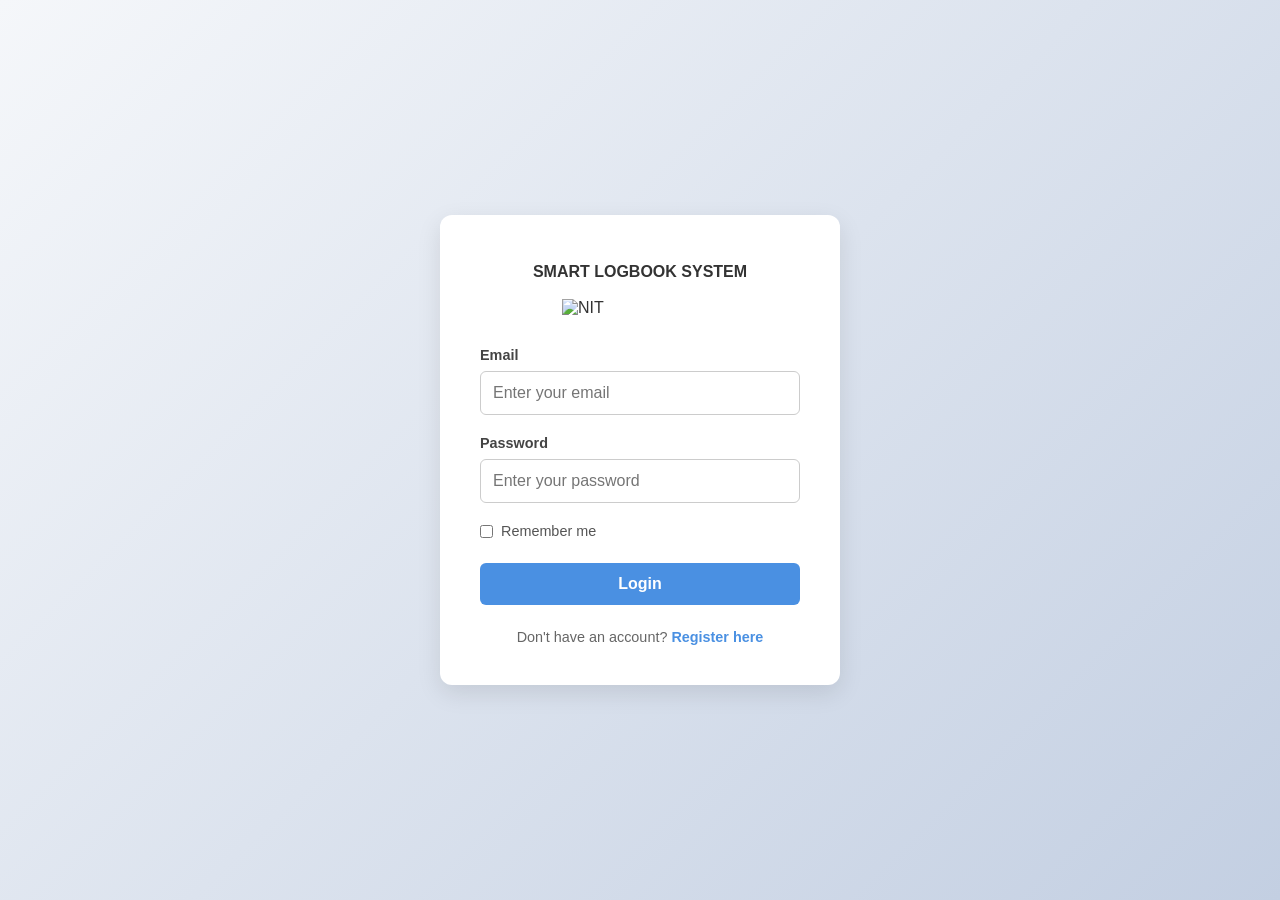
==== index.html @ 7aa20b92 "Add files via upload" ====
<!DOCTYPE html>
<html lang="en">
<head>
    <meta charset="UTF-8">
    <meta name="viewport" content="width=device-width, initial-scale=1.0">
    <title>Login Page</title>
    <link rel="stylesheet" href="style.css">
    <style>

        .logo{
           
        }
    </style>
</head>
<body>

    <div class="login-container">
        <div class="logo-container">  
                  
        </div>
              <h4>SMART LOGBOOK SYSTEM</h4>
            
              <img class="logo" src="C:\Users\BUDEBA\3D Objects\PING\NIT LOGO.jpg" alt="NIT" height="160" width="160">
        <form id="loginForm" action="#" method="POST">
            
            <div class="input-group">
                <label for="email">Email</label>
                <input type="email" id="email" name="email" placeholder="Enter your email" required>
            </div>

            <div class="input-group">
                <label for="password">Password</label>
                <input type="password" id="password" name="password" placeholder="Enter your password" required>
            </div>

            <div class="form-actions">
                <label class="remember-me">
                    <input type="checkbox" name="remember">
                    <span>Remember me</span>
                </label>
            </div>

            <button type="submit" class="login-btn">Login</button>
        </form>

        <div class="register-link">
            <p>Don't have an account? <a href="register.html">Register here</a></p>
        </div>
    </div>

    <script type="module" src="./auth.js"></script>
</body>
</html>
---- style.css ----
/* Reset and Base Styles */
* {
    margin: 0;
    padding: 0;
    box-sizing: border-box;
    font-family: 'Segoe UI', Tahoma, Geneva, Verdana, sans-serif;
}

body {
    display: flex;
    justify-content: center;
    align-items: center;
    min-height: 100vh;
    background: linear-gradient(135deg, #f5f7fa 0%, #c3cfe2 100%);
}

/* Container Card */
.login-container {
    background-color: #ffffff;
    padding: 2.5rem;
    border-radius: 12px;
    box-shadow: 0 8px 24px rgba(0, 0, 0, 0.1);
    width: 90%;
    max-width: 400px;
}

/* Logo Styling */
.logo-container {
    text-align: center;
    margin-bottom: 0.5rem;
}

/* Typography */
h4 {
    text-align: center;
    color: #333333;
    margin-bottom: 0.5rem;
}

.subtitle {
    text-align: center;
    color: #666666;
    font-size: 0.9rem;
    margin-bottom: 2rem;
}

/* Form Groups */
.input-group {
    margin-bottom: 1.25rem;
}

.input-group label {
    display: block;
    margin-bottom: 0.5rem;
    color: #444444;
    font-size: 0.9rem;
    font-weight: 600;
}

.input-group input {
    width: 100%;
    padding: 0.75rem;
    border: 1px solid #cccccc;
    border-radius: 6px;
    font-size: 1rem;
    outline: none;
    transition: border-color 0.2s;
}

.input-group input:focus {
    border-color: #4a90e2;
}

/* Form Actions (Remember Me) */
.form-actions {
    display: flex;
    align-items: center;
    justify-content: space-between;
    margin-bottom: 1.5rem;
}

.remember-me {
    display: flex;
    align-items: center;
    cursor: pointer;
    font-size: 0.9rem;
    color: #555555;
}

.remember-me input {
    margin-right: 0.5rem;
}

/* Login Button */
.login-btn {
    width: 100%;
    padding: 0.75rem;
    background-color: #4a90e2;
    color: white;
    border: none;
    border-radius: 6px;
    font-size: 1rem;
    font-weight: bold;
    cursor: pointer;
    transition: background-color 0.2s;
}

.login-btn:hover {
    background-color: #357abd;
}

/* Register Footer Link */
.register-link {
    text-align: center;
    margin-top: 1.5rem;
    font-size: 0.9rem;
    color: #666666;
}

.register-link a {
    color: #4a90e2;
    text-decoration: none;
    font-weight: 600;
}

.register-link a:hover {
    text-decoration: underline;
}
/* Usanidi wa Awali (Reset) */
* {
    margin: 0;
    padding: 0;
    box-sizing: border-box;
    font-family: 'Segoe UI', Tahoma, Geneva, Verdana, sans-serif;
}

body {
    background-color: #f4f6f9;
    color: #333;
}

.dashboard-container {
    display: flex;
    height: 100vh;
    overflow: hidden;
}

/* === SIDEBAR STYLES === */
.sidebar {
    width: 260px;
    background-color: #1e293b;
    color: #fff;
    display: flex;
    flex-direction: column;
    justify-content: space-between;
    padding: 20px;
    transition: all 0.3s ease;
}

.logo {
    padding: 10px 0 30px 0;
    margin: 0 25.6%;
}

.logo h2 i {
    color: #38bdf8;
    margin-right: 8px;
}

.nav-menu {
    display: flex;
    flex-direction: column;
    gap: 8px;
    margin-top: 20px;
    flex-grow: 1;
}

.nav-item {
    display: flex;
    align-items: center;
    color: #94a3b8;
    text-decoration: none;
    padding: 14px 16px;
    border-radius: 8px;
    font-size: 16px;
    font-weight: 500;
    transition: all 0.2s ease;
}

.nav-item i {
    margin-right: 12px;
    width: 20px;
    font-size: 18px;
}

/* Unapoweka Kipanya au Ikiwa Active */
.nav-item:hover, .nav-item.active {
    background-color: #334155;
    color: #fff;
}

.nav-item.active i {
    color: #38bdf8;
}

/* Logout Style ya Kipekee */
.nav-item.logout {
    color: #f87171;
    border-top: 1px solid #334155;
    border-radius: 0;
    padding-top: 20px;
}

.nav-item.logout:hover {
    background-color: #7f1d1d;
    color: #fff;
    border-radius: 8px;
}

/* === MAIN CONTENT STYLES === */
.main-content {
    flex-grow: 1;
    display: flex;
    flex-direction: column;
    overflow-y: auto;
}

/* Top Header */
.top-header {
    background-color: #fff;
    padding: 15px 30px;
    display: flex;
    justify-content: space-between;
    align-items: center;
    box-shadow: 0 2px 4px rgba(0,0,0,0.02);
}

.search-bar {
    display: flex;
    align-items: center;
    background-color: #f1f5f9;
    padding: 8px 16px;
    border-radius: 20px;
    width: 300px;
}

.search-bar i {
    color: #94a3b8;
    margin-right: 8px;
}

.search-bar input {
    border: none;
    background: transparent;
    outline: none;
    width: 100%;
}

.user-profile {
    display: flex;
    align-items: center;
    gap: 12px;
}

.user-name {
    font-weight: 600;
    color: #475569;
}

.avatar {
    width: 40px;
    height: 40px;
    background-color: #38bdf8;
    color: #fff;
    border-radius: 50%;
    display: flex;
    align-items: center;
    justify-content: center;
    font-weight: bold;
}

/* Content Body */
.content-body {
    padding: 30px;
}

.content-body h1 {
    color: #1e293b;
    margin-bottom: 5px;
}

.content-body p {
    color: #64748b;
    margin-bottom: 30px;
}

/* Kadi za Mfano */
.stats-cards {
    display: grid;
    grid-template-columns: repeat(auto-fit, minmax(240px, 1-fr));
    gap: 20px;
}

.card {
    background-color: #fff;
    padding: 24px;
    border-radius: 12px;
    box-shadow: 0 4px 6px -1px rgba(0,0,0,0.05);
    display: flex;
    flex-direction: column;
    gap: 8px;
}

.card i {
    font-size: 28px;
    margin-bottom: 10px;
}

.card h3 {
    font-size: 24px;
    color: #1e293b;
}

.card p {
    margin: 0;
    font-size: 14px;
}

/* Rangi za Ikoni */
.text-blue { color: #3b82f6; }
.text-green { color: #10b981; }
.text-orange { color: #f59e0b; }

/* Responsive kwa Ajili ya Simu */
@media (max-width: 768px) {
    .dashboard-container {
        flex-direction: column;
    }
    .sidebar {
        width: 100%;
        height: auto;
    }
    .nav-menu {
        flex-direction: row;
        flex-wrap: wrap;
    }
    .nav-item {
        padding: 10px;
        font-size: 14px;
    }
}
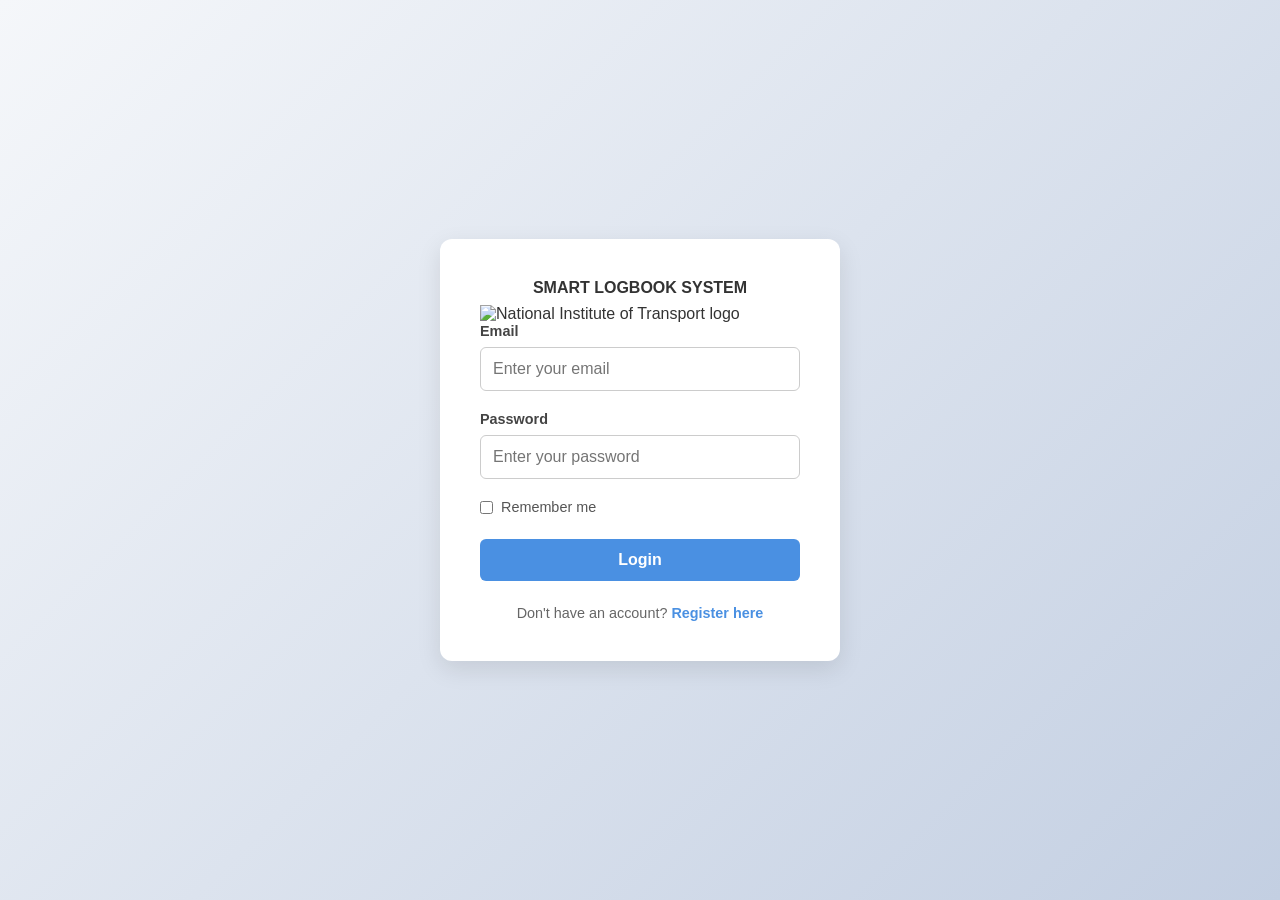
==== commit a20f4978: "Refactor login page HTML structure and logo path" ====
--- a/index.html
+++ b/index.html
@@ -5,22 +5,14 @@
     <meta name="viewport" content="width=device-width, initial-scale=1.0">
     <title>Login Page</title>
     <link rel="stylesheet" href="style.css">
-    <style>
-
-        .logo{
-           
-        }
-    </style>
 </head>
 <body>
 
     <div class="login-container">
-        <div class="logo-container">  
-                  
-        </div>
-              <h4>SMART LOGBOOK SYSTEM</h4>
-            
-              <img class="logo" src="C:\Users\BUDEBA\3D Objects\PING\NIT LOGO.jpg" alt="NIT" height="160" width="160">
+        <div class="login-logo-container">
+            <h4>SMART LOGBOOK SYSTEM</h4>
+            <img class="login-logo" src="./NIT%20LOGO.jpg" alt="National Institute of Transport logo" width="160" height="160">
+        </div> 
         <form id="loginForm" action="#" method="POST">
             
             <div class="input-group">
@@ -50,4 +42,4 @@
 
     <script type="module" src="./auth.js"></script>
 </body>
-</html>+</html>
--- a/style.css
+++ b/style.css
@@ -143,6 +143,7 @@
     display: flex;
     height: 100vh;
     overflow: hidden;
+    width:100%;
 }
 
 /* === SIDEBAR STYLES === */
@@ -348,4 +349,4 @@
         padding: 10px;
         font-size: 14px;
     }
-}+}
